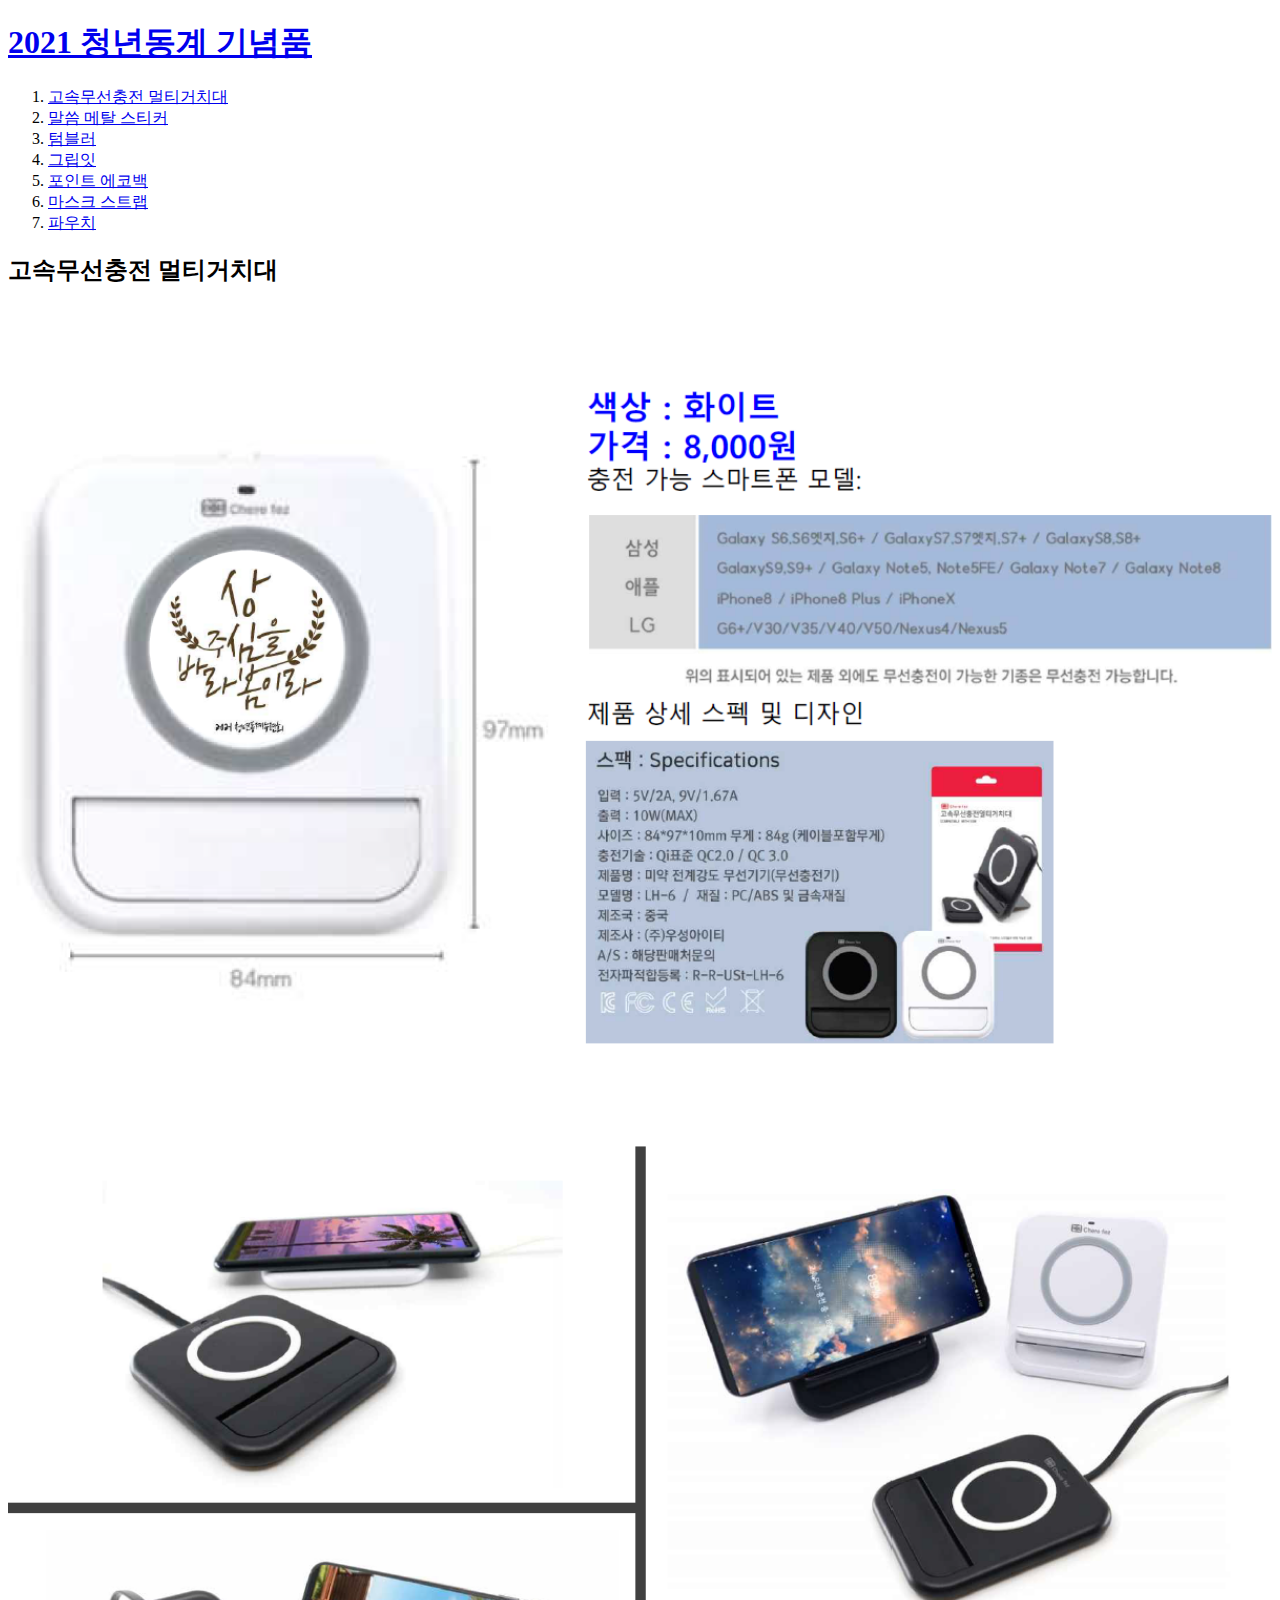
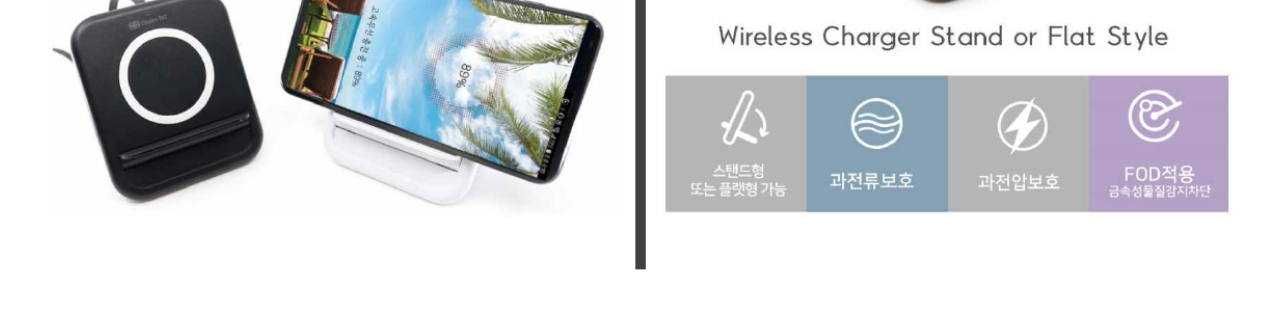
==== 1.html @ cf46f66a "Add files via upload" ====
<!DOCTYPE html>
<html>
<head>
     <title>2021 청년동계 기념품</title>
     <meta charset="utf-8">
</head>
<body>
     <h1><a href="index.html">2021 청년동계 기념품</a></h1>
     <ol>
          <li><a href="1.html">고속무선충전 멀티거치대</a></li>
          <li><a href="2.html">말씀 메탈 스티커</a></li>
          <li><a href="3.html">텀블러</a></li>
          <li><a href="4.html">그립잇</a></li>
          <li><a href="5.html">포인트 에코백</a></li>
          <li><a href="6.html">마스크 스트랩</a></li>
          <li><a href="7.html">파우치</a></li>
     </ol>

     <h2>고속무선충전 멀티거치대</h2>
     <img src="1-1.png" width="100%">
     <img src="1-2.png" width="100%">
</body>
</html>
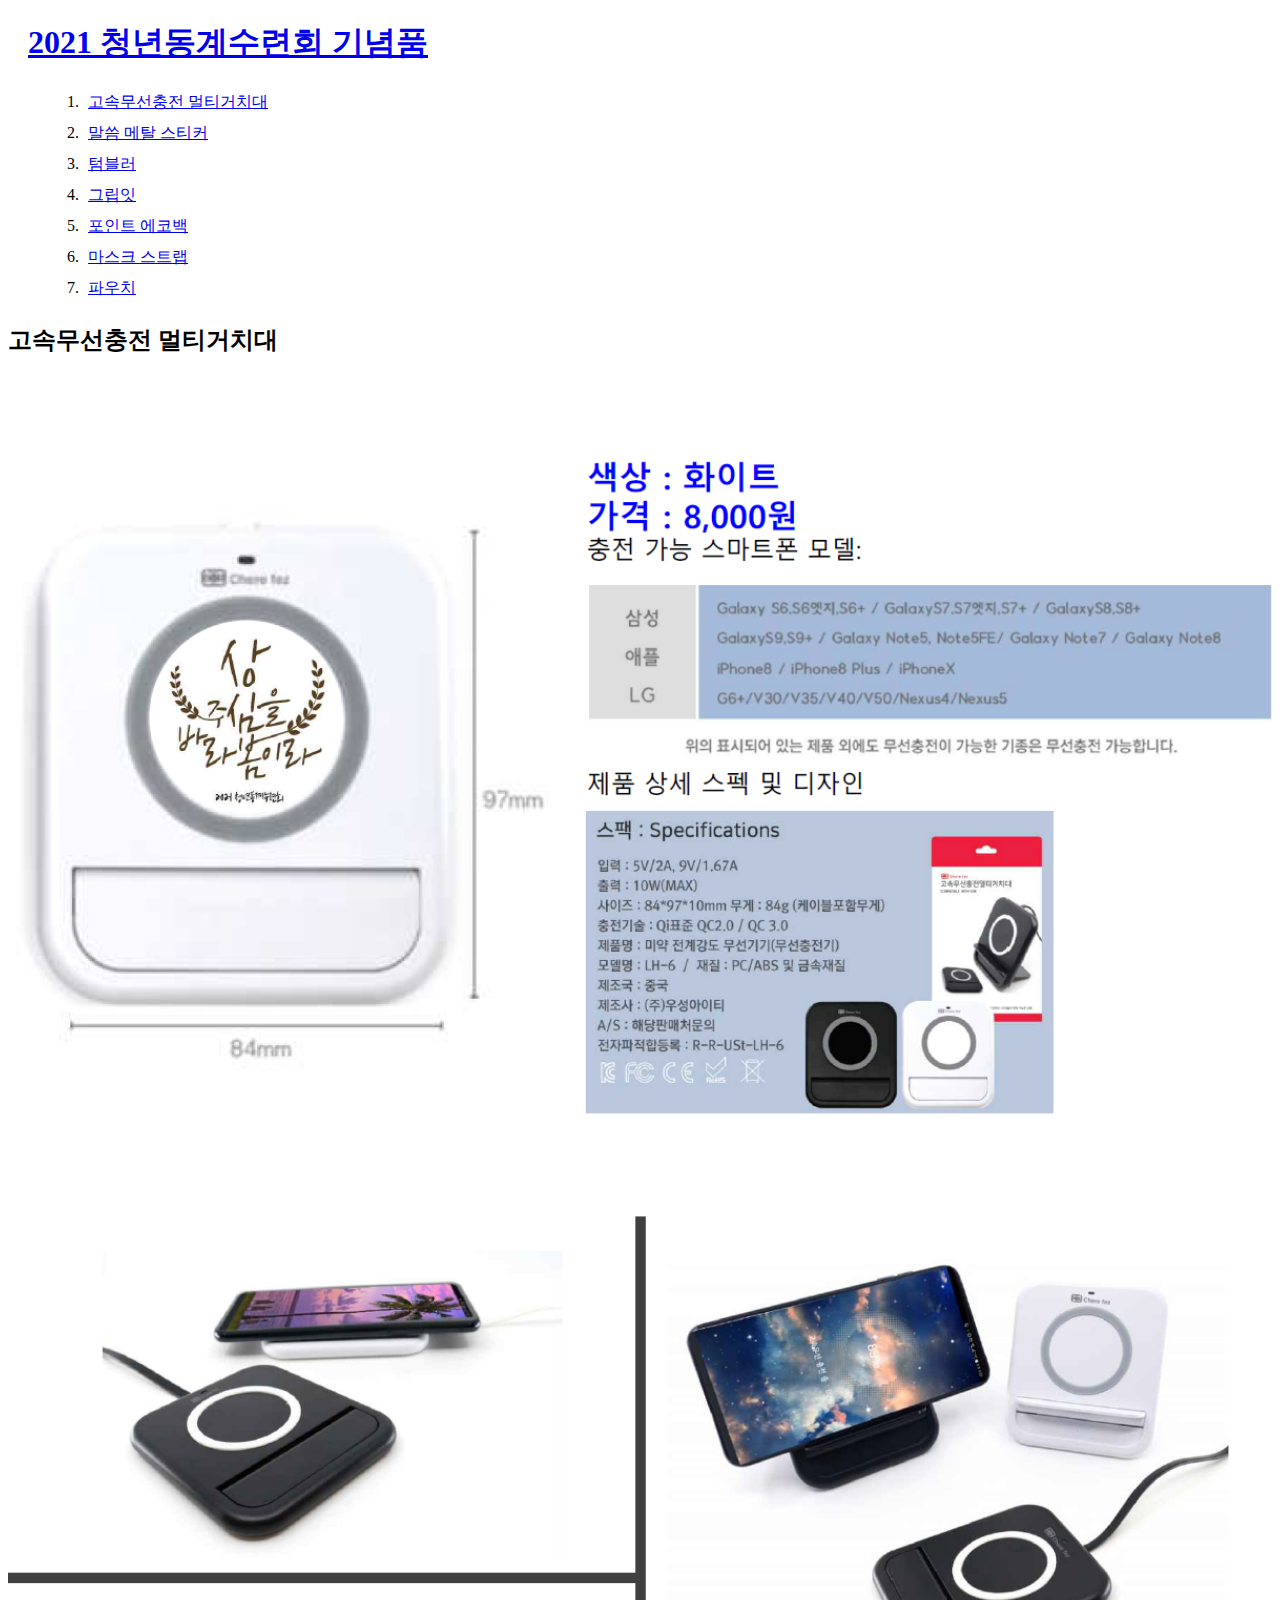
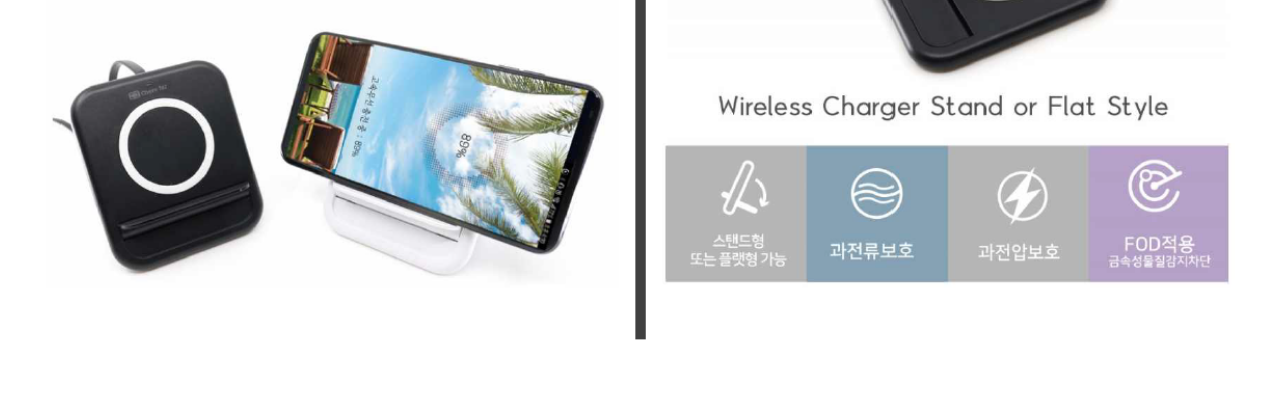
==== commit 6d44d116: "Add files via upload" ====
--- a/1.html
+++ b/1.html
@@ -1,11 +1,12 @@
 <!DOCTYPE html>
 <html>
 <head>
-     <title>2021 청년동계 기념품</title>
+     <title>2021 청년동계수련회 기념품</title>
      <meta charset="utf-8">
+     <link rel="stylesheet" href="style.css">
 </head>
 <body>
-     <h1><a href="index.html">2021 청년동계 기념품</a></h1>
+     <h1><a href="index.html">2021 청년동계수련회 기념품</a></h1>
      <ol>
           <li><a href="1.html">고속무선충전 멀티거치대</a></li>
           <li><a href="2.html">말씀 메탈 스티커</a></li>
--- a/style.css
+++ b/style.css
@@ -0,0 +1,17 @@
+body {
+    background-color: rgb(255, 255, 255);
+    font-family: 'Jeju Myeongjo', serif;
+  }
+  
+  h1 {
+    color: navy;
+    margin-left: 20px;
+  }
+  
+  ol li {
+    padding: 5px;
+    margin-left: 35px;
+  }
+
+  
+  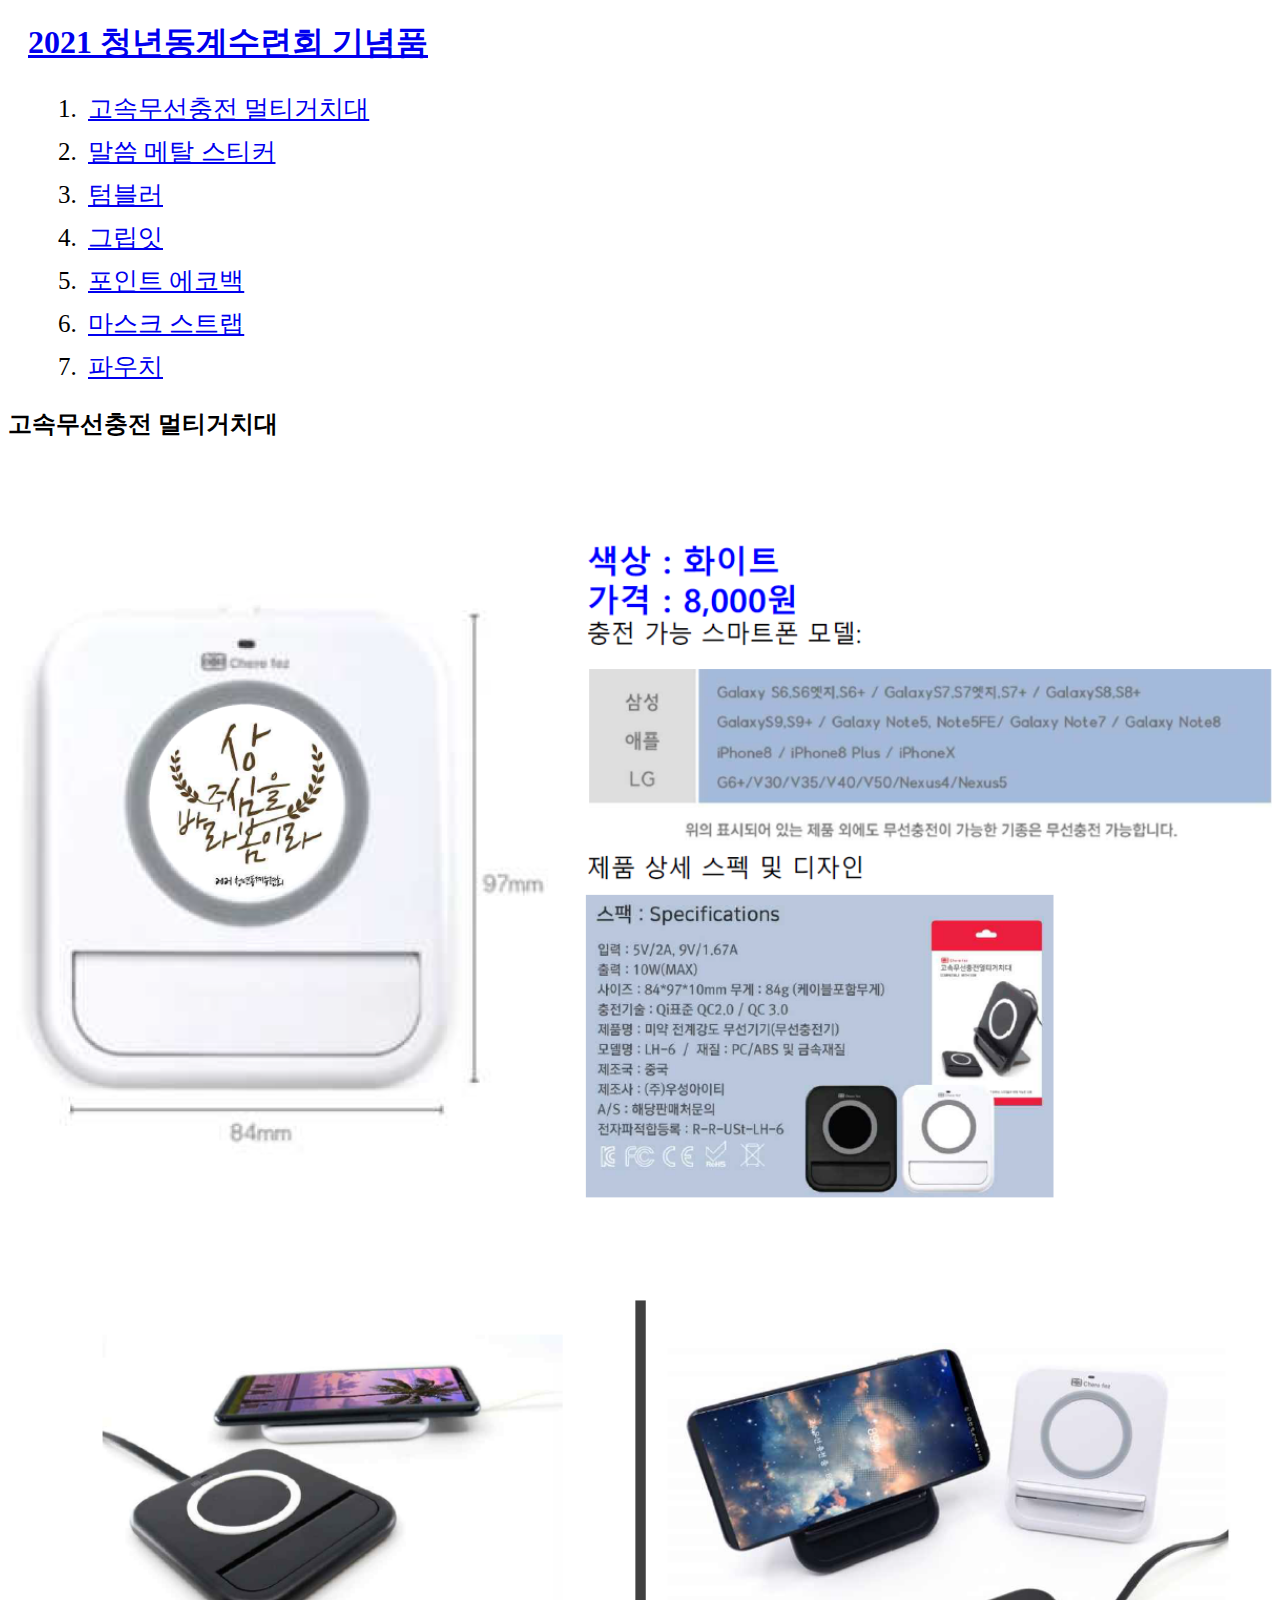
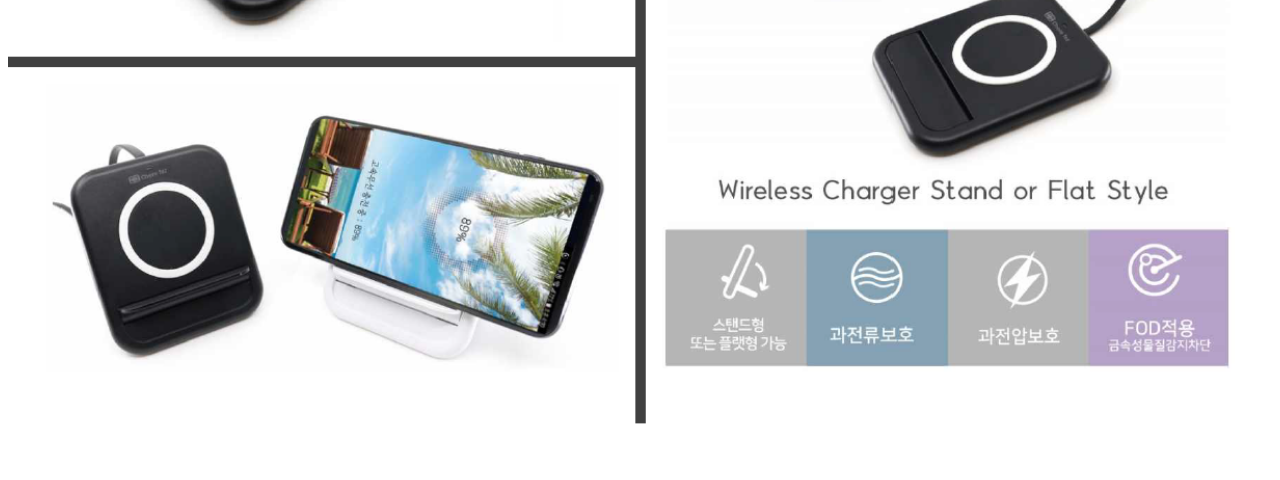
==== commit 0fb5b7e3: "Add files via upload" ====
--- a/1.html
+++ b/1.html
@@ -20,5 +20,23 @@
      <h2>고속무선충전 멀티거치대</h2>
      <img src="1-1.png" width="100%">
      <img src="1-2.png" width="100%">
+     <!-- 라이브리 시티 설치 코드 -->
+<div id="lv-container" data-id="city" data-uid="MTAyMC81MjEwMi8yODU4Mw==">
+	<script type="text/javascript">
+   (function(d, s) {
+       var j, e = d.getElementsByTagName(s)[0];
+
+       if (typeof LivereTower === 'function') { return; }
+
+       j = d.createElement(s);
+       j.src = 'https://cdn-city.livere.com/js/embed.dist.js';
+       j.async = true;
+
+       e.parentNode.insertBefore(j, e);
+   })(document, 'script');
+	</script>
+<noscript> 라이브리 댓글 작성을 위해 JavaScript를 활성화 해주세요</noscript>
+</div>
+<!-- 시티 설치 코드 끝 -->
 </body>
 </html>--- a/style.css
+++ b/style.css
@@ -11,6 +11,7 @@
   ol li {
     padding: 5px;
     margin-left: 35px;
+    font-size:25px;
   }
 
   
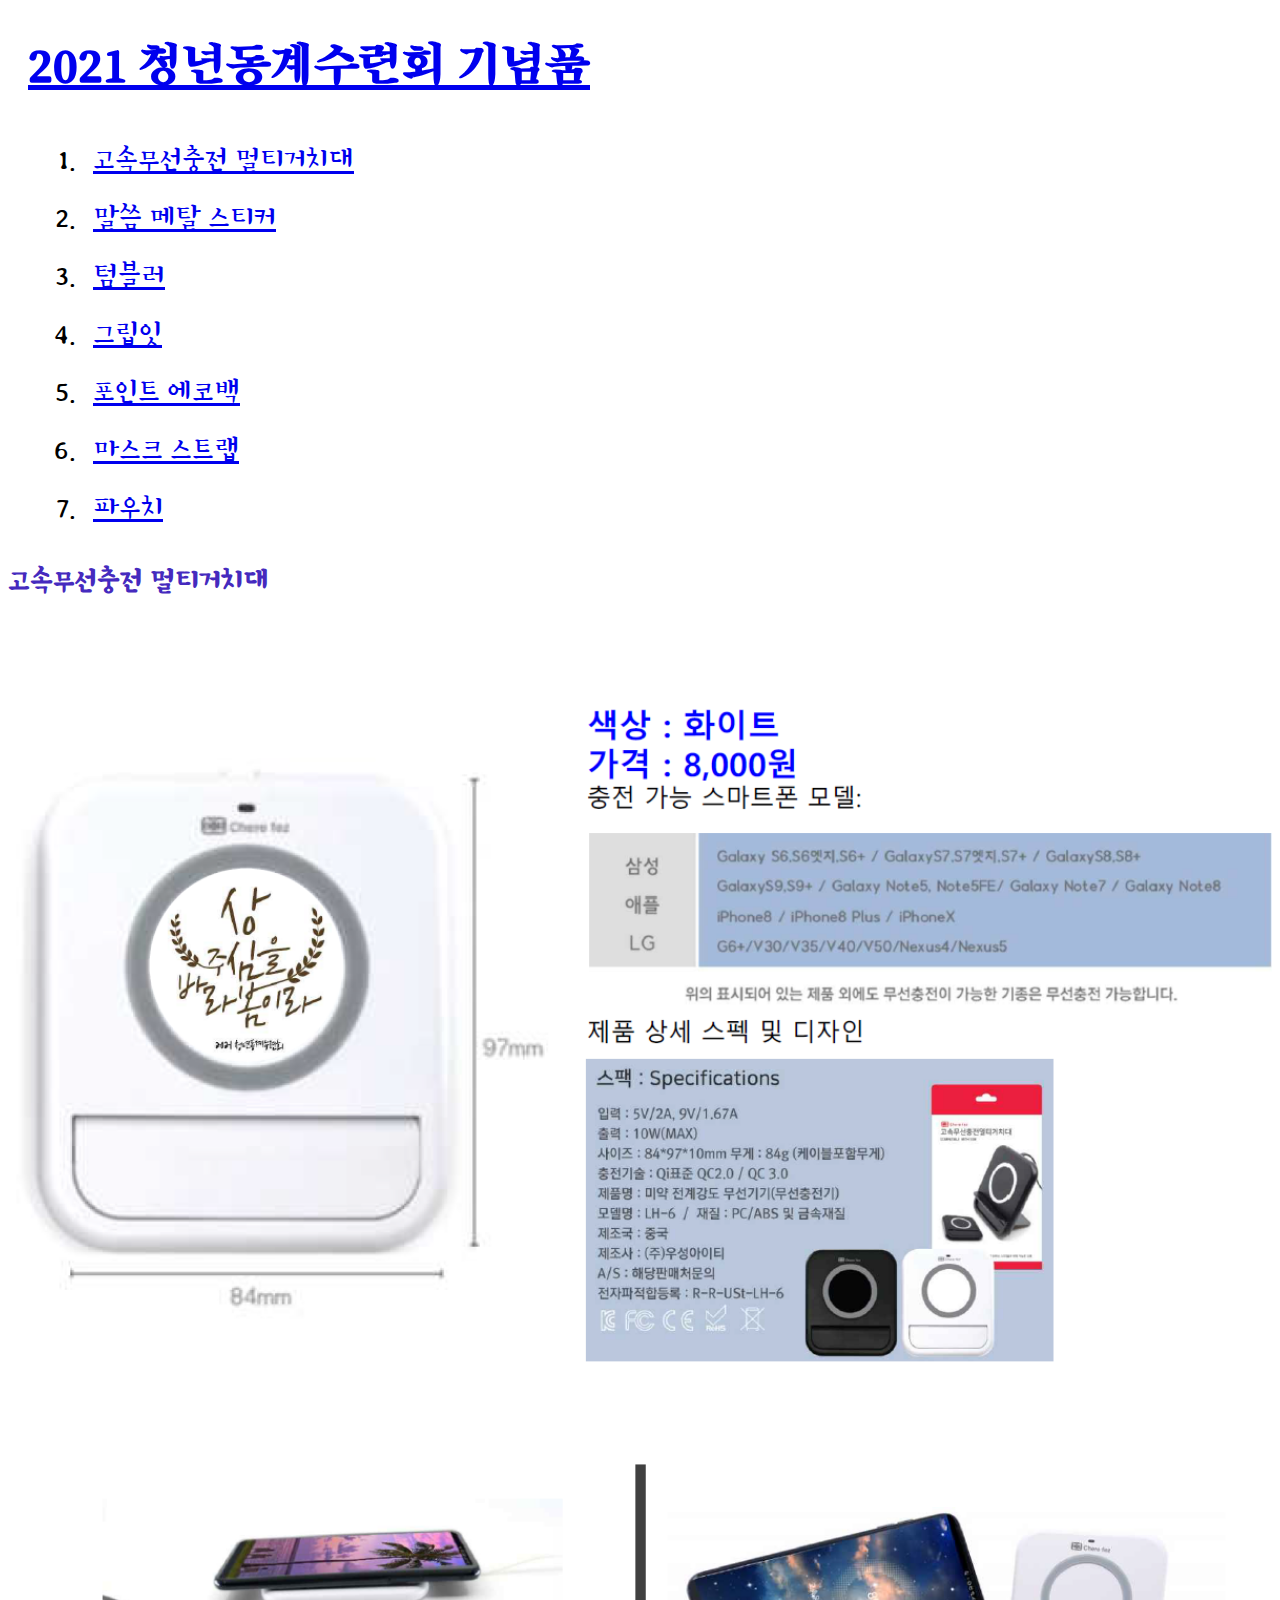
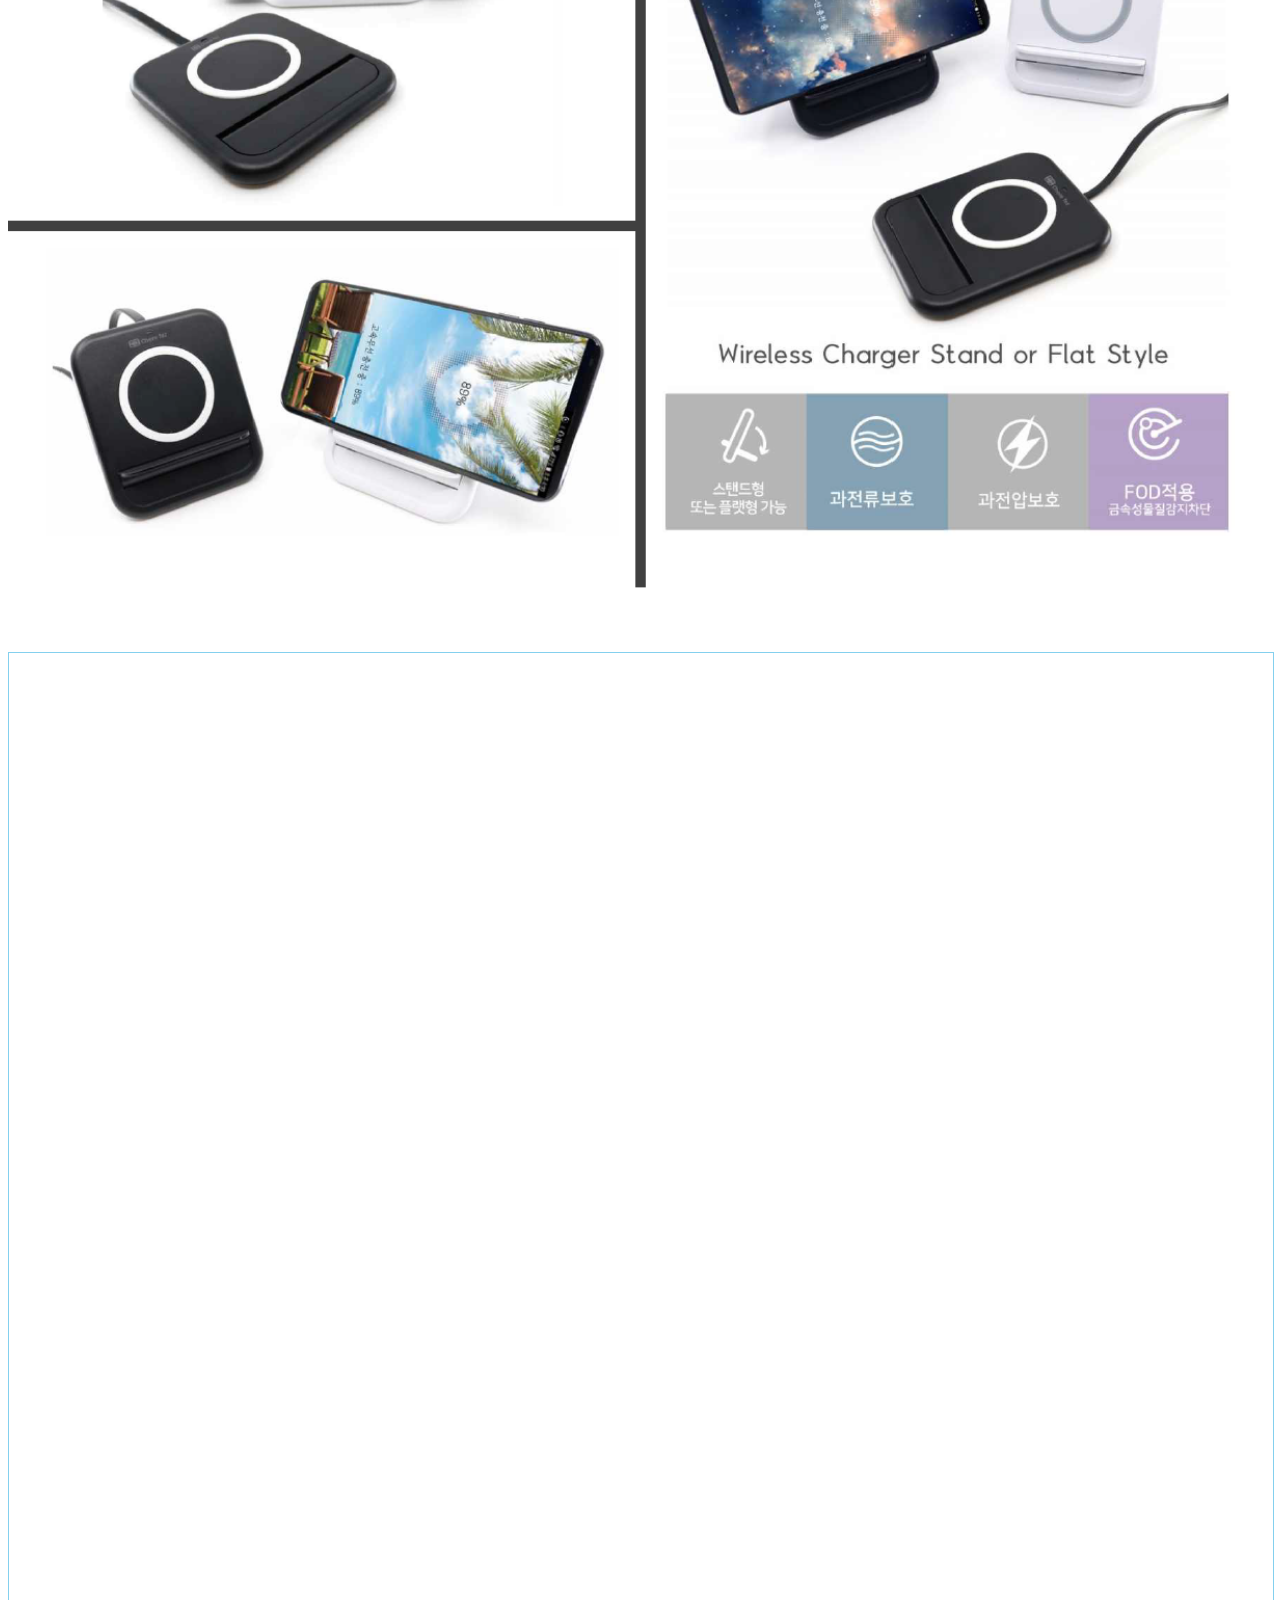
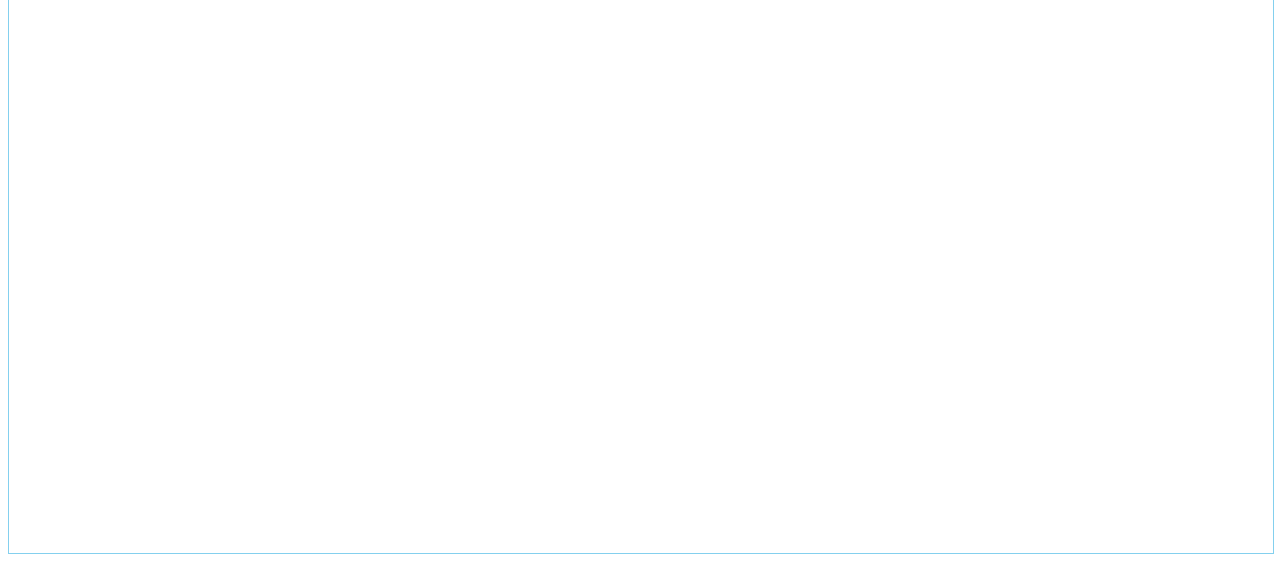
==== commit a4e656e8: "style, font, comment sharing update" ====
--- a/1.html
+++ b/1.html
@@ -16,27 +16,9 @@
           <li><a href="6.html">마스크 스트랩</a></li>
           <li><a href="7.html">파우치</a></li>
      </ol>
-
      <h2>고속무선충전 멀티거치대</h2>
      <img src="1-1.png" width="100%">
      <img src="1-2.png" width="100%">
-     <!-- 라이브리 시티 설치 코드 -->
-<div id="lv-container" data-id="city" data-uid="MTAyMC81MjEwMi8yODU4Mw==">
-	<script type="text/javascript">
-   (function(d, s) {
-       var j, e = d.getElementsByTagName(s)[0];
-
-       if (typeof LivereTower === 'function') { return; }
-
-       j = d.createElement(s);
-       j.src = 'https://cdn-city.livere.com/js/embed.dist.js';
-       j.async = true;
-
-       e.parentNode.insertBefore(j, e);
-   })(document, 'script');
-	</script>
-<noscript> 라이브리 댓글 작성을 위해 JavaScript를 활성화 해주세요</noscript>
-</div>
-<!-- 시티 설치 코드 끝 -->
+     <p> <iframe src="comment.html" width="100%" height="1500" style="border:1px solid rgb(132, 208, 238);"> </p>
 </body>
 </html>--- a/style.css
+++ b/style.css
@@ -1,17 +1,29 @@
+@import url('https://fonts.googleapis.com/css2?family=Song+Myung&display=swap');
+@import url('https://fonts.googleapis.com/css2?family=Stylish&display=swap');
+
 body {
+    
     background-color: rgb(255, 255, 255);
-    font-family: 'Jeju Myeongjo', serif;
   }
   
   h1 {
     color: navy;
     margin-left: 20px;
+    font-size:50px;
+    font-family: 'Song Myung', serif;
+  }
+
+  h2 {
+    color: rgb(69, 42, 190);
+    font-size:30px;
+    font-family: 'Stylish', sans-serif;
   }
   
   ol li {
-    padding: 5px;
+    padding: 10px;
     margin-left: 35px;
-    font-size:25px;
+    font-size:30px;
+    font-family: 'Stylish', sans-serif;
   }
 
   
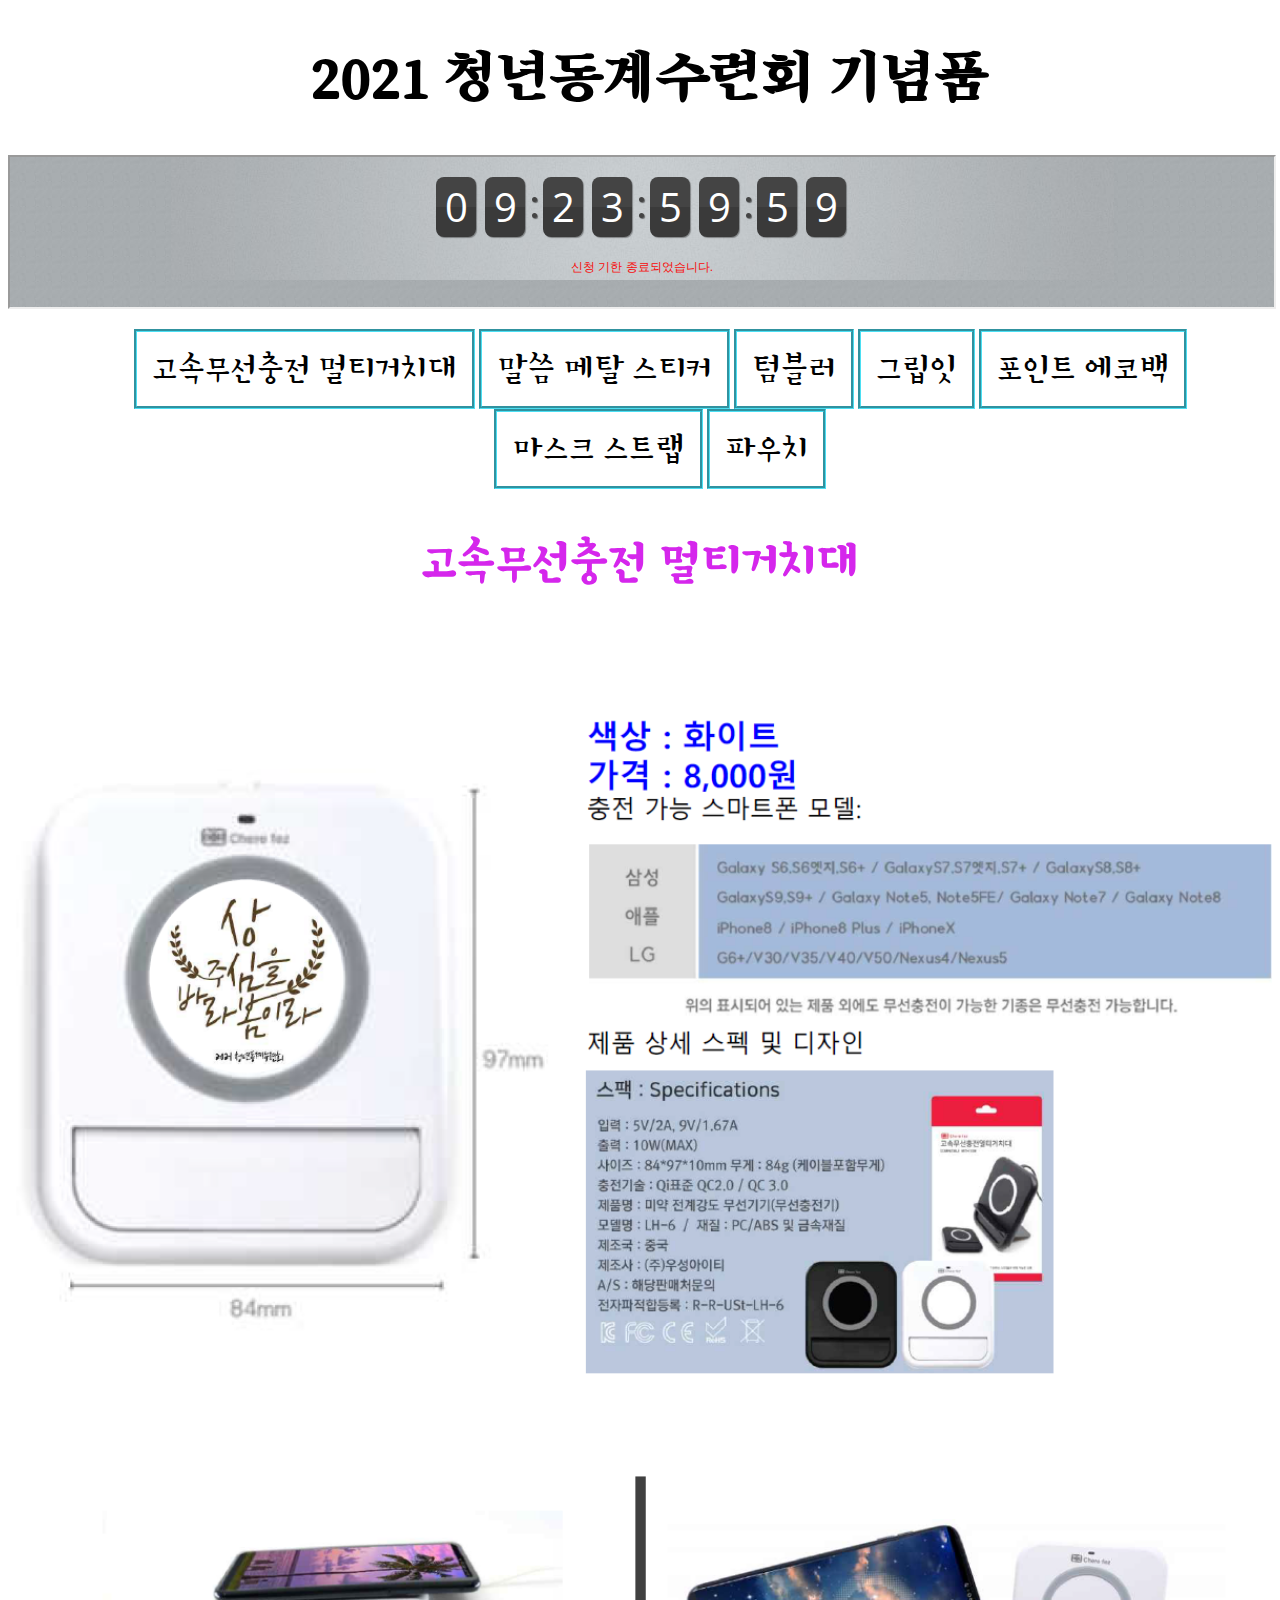
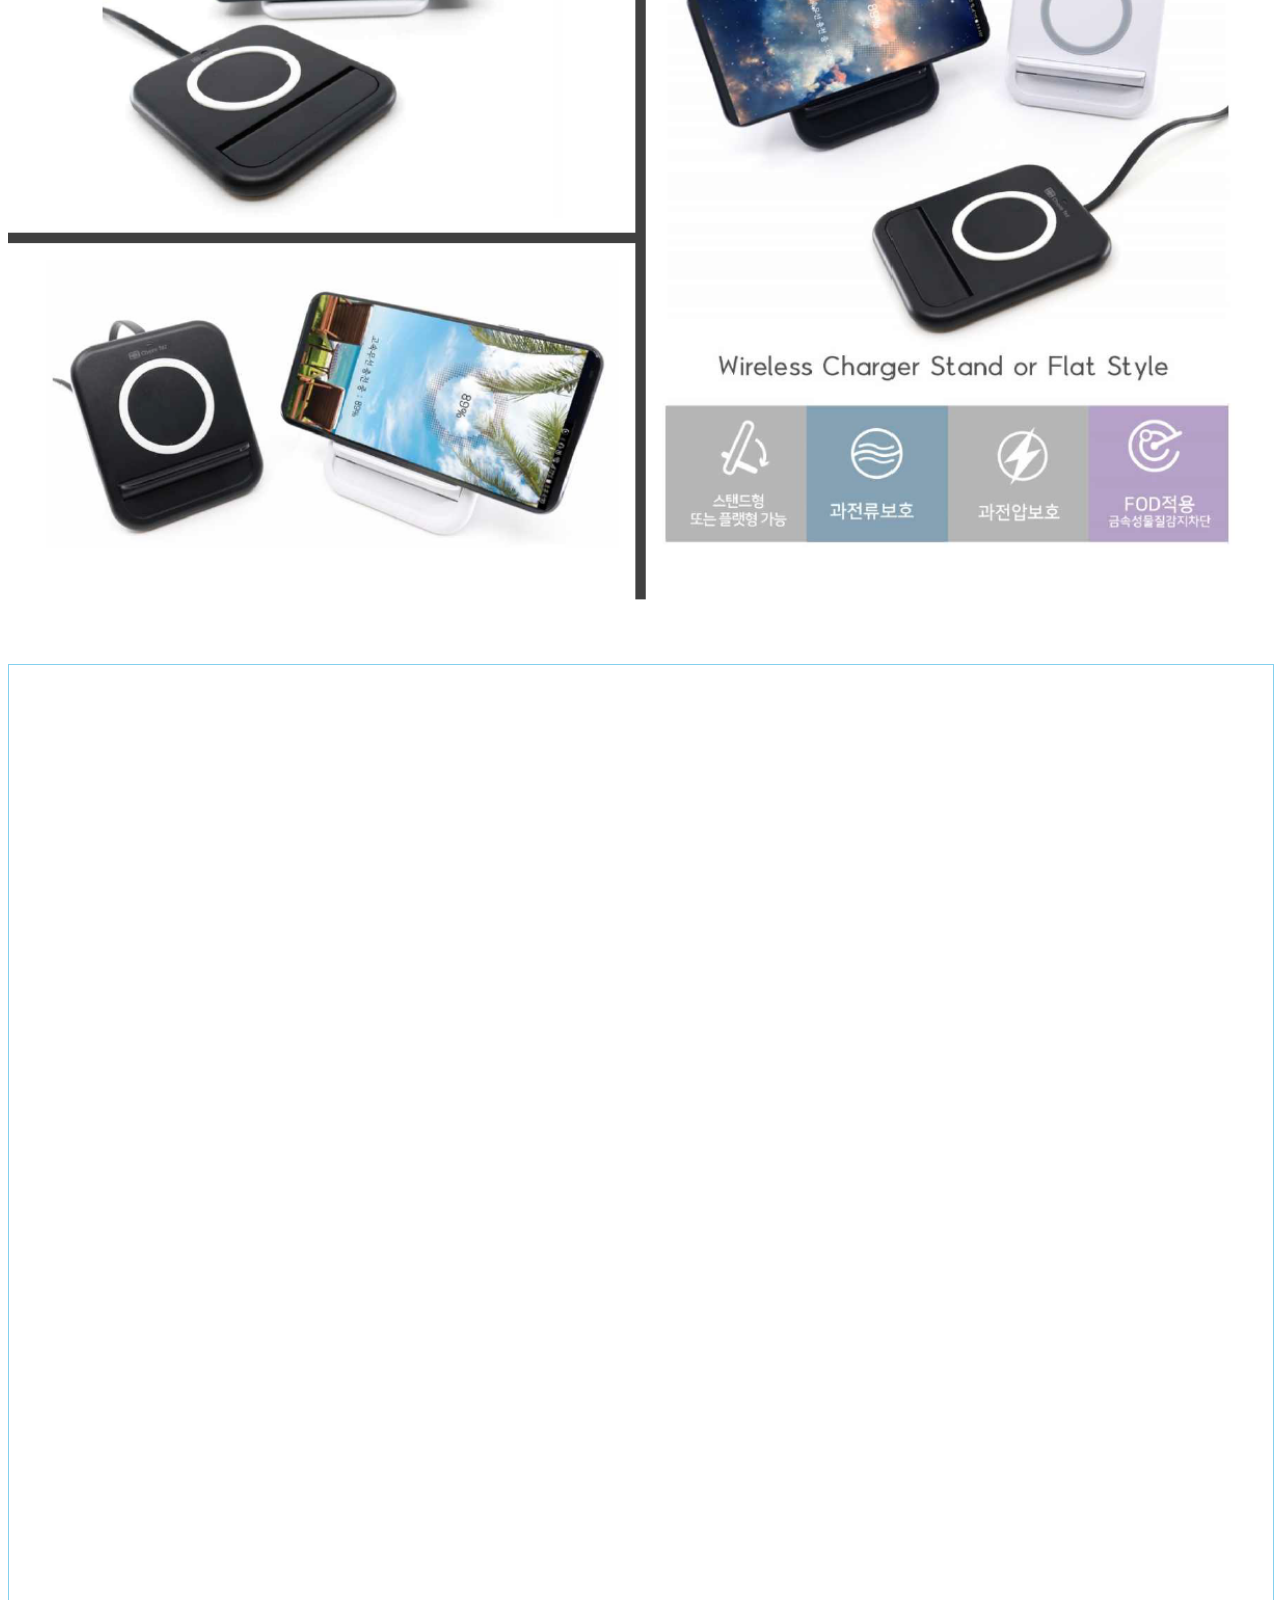
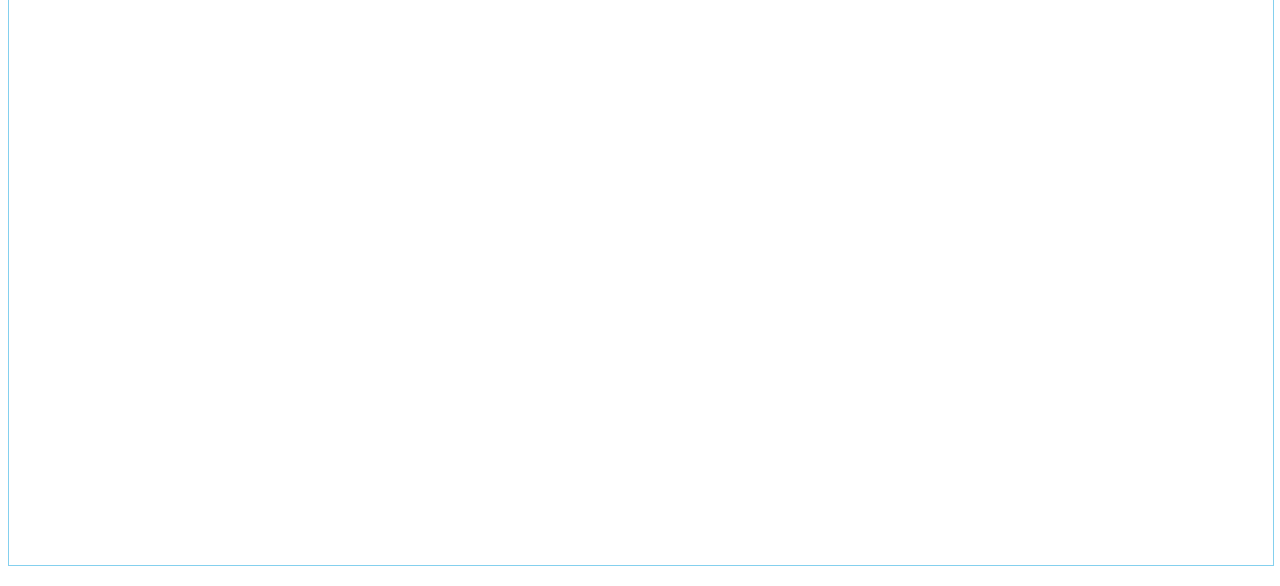
==== commit 7d3879f8: "Add files via upload" ====
--- a/1.html
+++ b/1.html
@@ -7,6 +7,7 @@
 </head>
 <body>
      <h1><a href="index.html">2021 청년동계수련회 기념품</a></h1>
+     <iframe src="countdown.html" width="100%" height="200%"></iframe>
      <ol>
           <li><a href="1.html">고속무선충전 멀티거치대</a></li>
           <li><a href="2.html">말씀 메탈 스티커</a></li>
--- a/style.css
+++ b/style.css
@@ -4,27 +4,34 @@
 body {
     
     background-color: rgb(255, 255, 255);
+    text-align: center;
   }
   
   h1 {
     color: navy;
     margin-left: 20px;
-    font-size:50px;
+    font-size:60px;
     font-family: 'Song Myung', serif;
   }
 
   h2 {
-    color: rgb(69, 42, 190);
-    font-size:30px;
+    color: rgb(213, 38, 236);
+    font-size:50px;
     font-family: 'Stylish', sans-serif;
   }
   
   ol li {
-    padding: 10px;
-    margin-left: 35px;
-    font-size:30px;
+    padding: 15px;
+    display: inline-block;
+    font-size:35px;
     font-family: 'Stylish', sans-serif;
+    border: 0.1em groove #4bdff3;
   }
 
+  a { text-decoration: none; color: black; }
+  a:visited { text-decoration: none; }
+  a:hover { text-decoration: none; }
+  a:focus { text-decoration: none; }
+  a:hover, a:active { text-decoration: none; }
   
   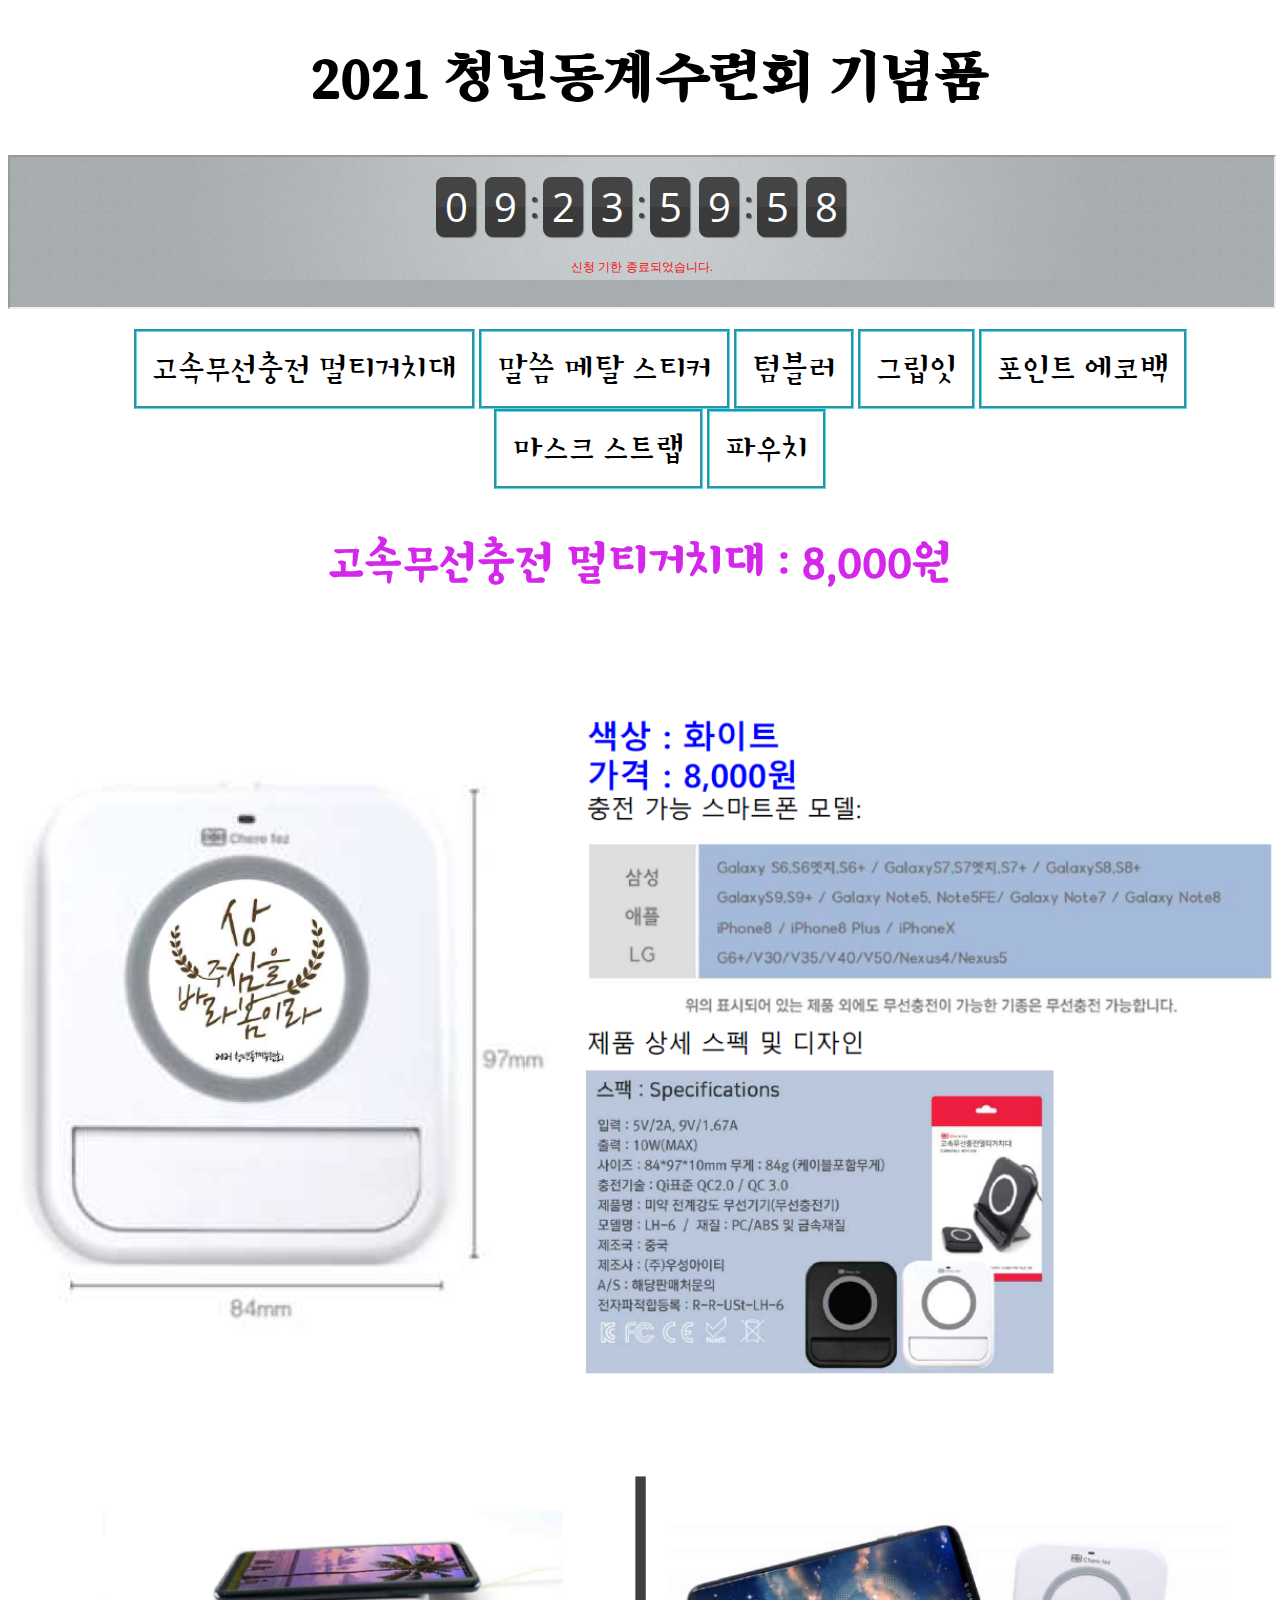
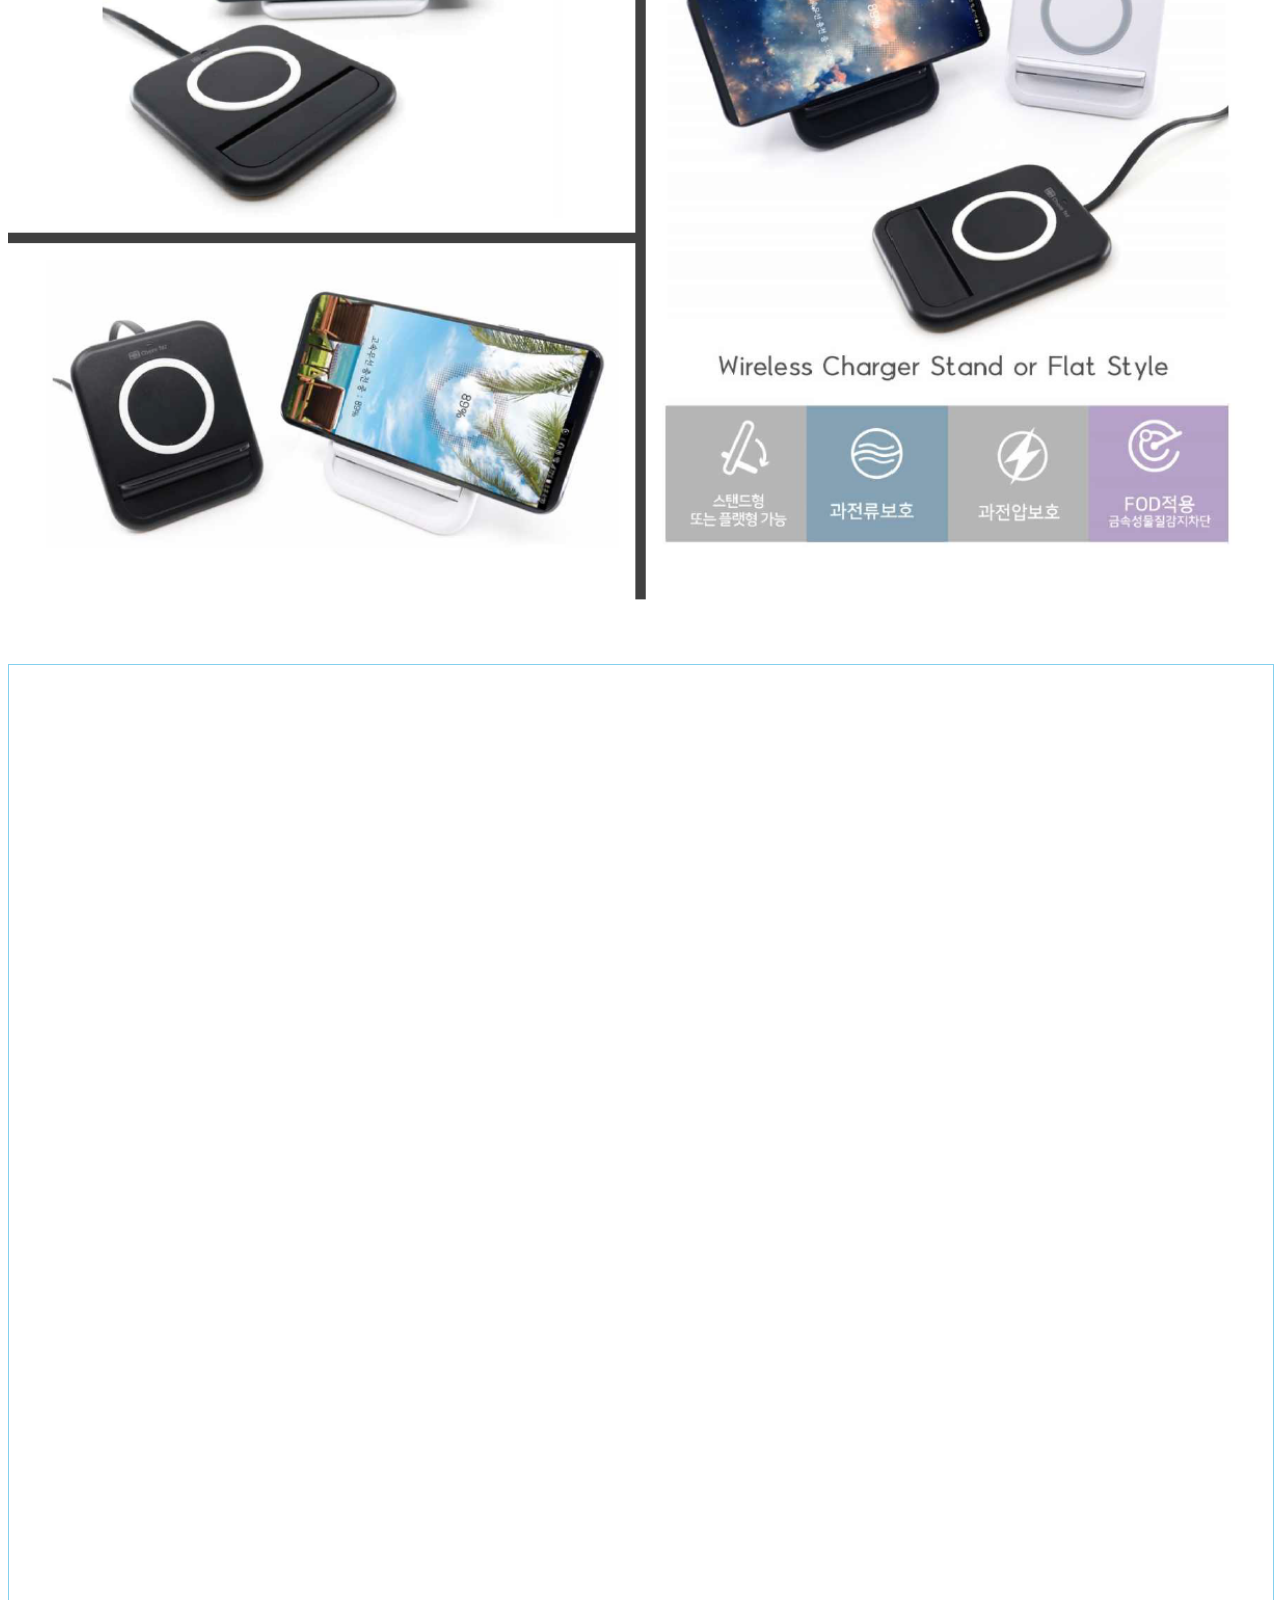
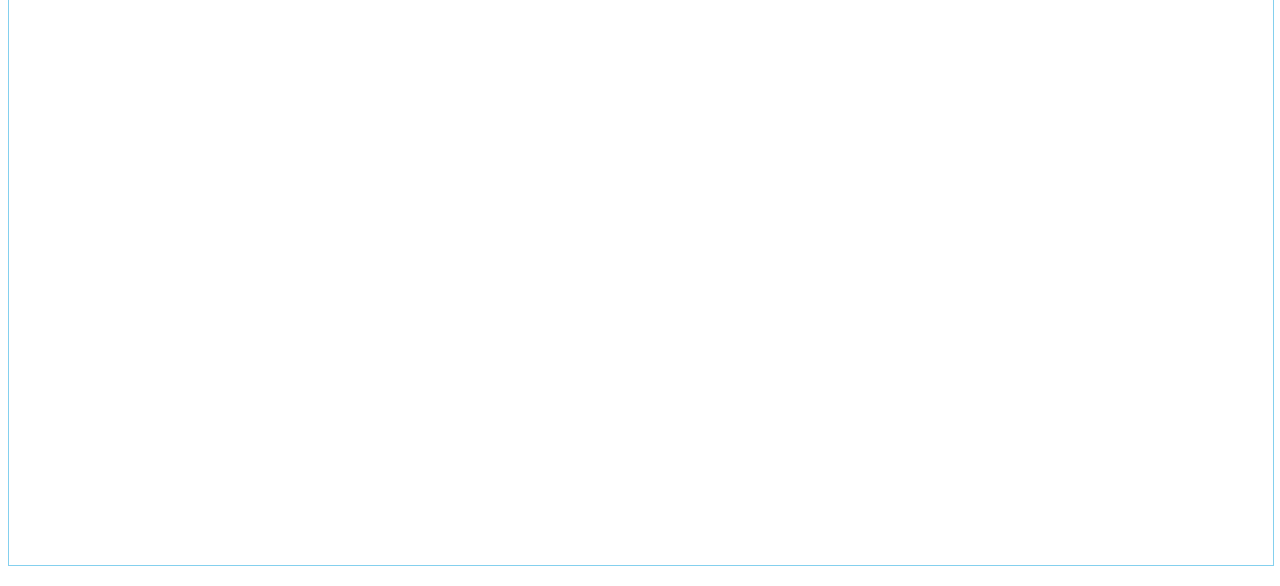
==== commit a7425d58: "Add files via upload" ====
--- a/1.html
+++ b/1.html
@@ -17,7 +17,7 @@
           <li><a href="6.html">마스크 스트랩</a></li>
           <li><a href="7.html">파우치</a></li>
      </ol>
-     <h2>고속무선충전 멀티거치대</h2>
+     <h2>고속무선충전 멀티거치대 : 8,000원</h2>
      <img src="1-1.png" width="100%">
      <img src="1-2.png" width="100%">
      <p> <iframe src="comment.html" width="100%" height="1500" style="border:1px solid rgb(132, 208, 238);"> </p>
